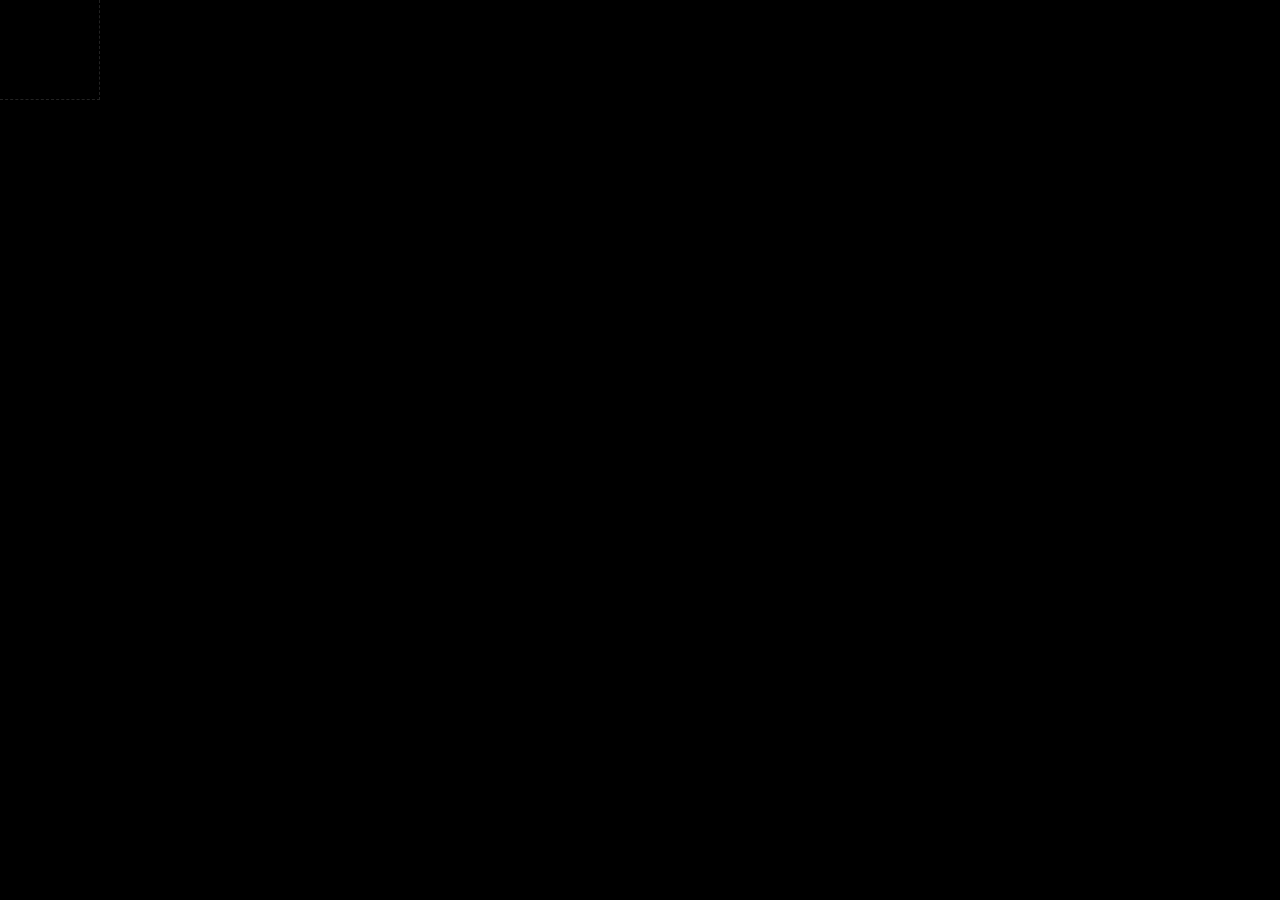
==== index.html @ 0d9ddb47 "me" ====
<!DOCTYPE HTML>
<html>
<head>
<meta charset="utf-8">
<title>宋英男个人站</title>
<link href="css/main.css" rel="stylesheet" media="all" />
<script src="js/jQuery.js" type="text/javascript"></script>
<script src="js/fun.base.js" type="text/javascript"></script>
<script src="js/julying.gridmenu.js" type="text/javascript"></script>
<script src="js/julying.planettravel.js" type="text/javascript"></script>
<script src="js/home.js" type="text/javascript"></script>
</head>
<body>


<div id="julyingGridMenu" class="gridMenu">
	<h1 class="logos"><a href="javascript:;" title="前端攻城师">前端攻城师</a></h1>
	<div class="position">
        <div id="about-me" class="about-me item">
            <div class="show">
            	<div class="thumb">01</div>
                <div class="small-thumb"></div>
            	<div class="title">关于我</div>
                <div class="close"></div>
            </div>            
        </div>
        
       <div class="about-me-body body">        	
            <div class="show">
            	<div class="me"></div>
                <div class="about"> 
                  <strong class="name">宋英男</strong>，前端开发工程师
                  <p>我是一个前端开发工程师、javascrpit、H5/C3 是我熟悉的开发语言。</p>
                  <p>主要基于PHP、Javascript、jQuery、Java 等语言以及APP开发。</p>
                </div><div class="clear"></div>
                
                <div class="introduction">
                    <p>这个网站是我的个人主页，里面都为原创内容。</p>
                    <p>喜欢运动和旅行，参与一些有意义的活动。</p>
                    <p>我喜欢编写有挑战性的程序。如果您也热爱摄影、编程，欢迎和我一起讨论深度摄影、编程技术。
                        <a class="qq" target="_blank" href="javascript">QQ</a>
                        <a class="weibo tencent" target="_blank" href="http://t.qq.com/740122706" title="宋英男的腾讯微博">宋英男的腾讯微博</a>
                    </p>
                </div>
         	</div><!-- .show-->
            <div class="bg" child-num="20"></div>
        </div><!-- .about-me-body-->
        
        <div id="link" class="link item">
            <div class="show">
                <div class="thumb">02</div>
                <div class="small-thumb"></div>
                <div class="title">社交网络</div> 
                <div class="close"></div>
            </div>       
            <ul>
                <li class="qq-weibo"><a href="http://t.qq.com/740122706" target="_blank" title="宋英男的腾讯微博">宋英男的腾讯微博</a><span><b>01</b><font>腾讯微博</font><i class="png"></i></span></li>
                <li class="blog-works"><a href="http://weibo.com/u/1683336564/" target="_blank" title="宋英男的博客">宋英男的博客</a><span><b>02</b><font>技术博客</font><i class="png"></i></span></li>
            </ul>
        </div>
        
        
        <div id="blog" class="blog item">
            <div class="show">
            	<div class="thumb">03</div>
                <div class="small-thumb"></div>
            	<div class="title">旅行、编程</div>                
                <div class="close"></div>
            </div>
            <ul>
                <li class="travel-photography"><a href="javascript:;" target="_blank" title="一起去旅行">一起去旅行</a><span><b>01</b><font>一起去旅行吧</font><i class="png"></i></span></li>
                <li class="website-front-end"><a href="javascript:;" target="_blank" title="前端编程">前端编程</a><span><b>02</b><font>前端、web端编程</font><i class="png"></i></span></li>
                <li class="mobile-terminal"><a href="javascript:;" target="_blank" title="手机端编程">手机端编程</a><span><b>03</b><font>手机端编程</font><i class="png"></i></span></li>
            </ul>
        </div>
        
        <div id="contact-me" class="contact-me item">
            <div class="show">
            	<div class="thumb">04</div>
                <div class="small-thumb"></div>
            	<div class="title">名片</div>
                <div class="close"></div>
            </div>
        </div>
        <div class="contact-me-body body">
            <div class="show">
            	<div class="business-card">                	
&lt;card&gt;
<ul>
	<li>&lt;name&gt;<strong>宋英男</strong><span>&lt;/name&gt;</span></li>
	<li>&lt;qq&gt;	<strong name="replace" val="740122706">loading...</strong><span>&lt;/qq&gt;</span></li>
	<li>&lt;email&gt;<strong name="replace" val="song_html5@126.com">loading...</strong><span>&lt;/email&gt;</span></li>
	<li>&lt;link&gt;<strong>songyingnan.github.io</strong><span>&lt;/link&gt;</span></li>
</ul>  
&lt;/card&gt;   
				<div class="expand"></div>                            
                </div>
                
            
         	</div>
            <div class="bg" child-num="0"></div>
        </div>
        
        <div class="cells"><li class="cell"></li></div>
    </div>
</div>
  
 

</body>
</html>
---- css/main.css ----
@charset "utf-8";

html,body { margin:0;padding:0; font-family:\5fae\8f6f\96c5\9ed1; font-size:12px; color:#333; width:100%;line-height:160%;  }
body { background: url(../images/loadingBar.gif) center 300px no-repeat #000; }

a { color: #09C ; text-decoration: none; outline:none;}
a:visited { text-decoration: none; color: #09C;  }
a:hover { text-decoration: none; color: #C00; }
a:focus { outline:0;}
a:active { text-decoration: none; }
p { margin: 0; padding: 0;  line-height: 150%;}
input, font ,select, option, textarea, button, fieldset, legend {font-family:\5fae\8f6f\96c5\9ed1;color: #666; font-size: 1em; line-height:120%;}
img { border: none; }
ul,ol,dl,li,form{ margin: 0; padding: 0 ;list-style: none;}
div,td,PRE{ word-wrap: break-word;}
h1,h2,h3,h4,h5,h6 { margin:0; padding:0; font-weight:normal;}
h1{ font-size:18px; color:#333;}
textarea{resize:none}
div,td{ word-wrap: break-word;}
.clear { clear:both; height:0px; width:0px; margin: 0 auto; font-size:0;}
.hide{ display: none;}


/*planetTravel*/ 
.planetTravelBg_1{ background:url(../images/lift_bg_1.jpg) #000 center top fixed no-repeat}
.planetTravelBg_2{ background:url(../images/lift_bg_2.jpg) #000 center top fixed no-repeat}
.planetTravelBg_3{ background:url(../images/lift_bg_3.jpg) #000 center top fixed no-repeat}

.planetTravelFly{  position:fixed; _position:absolute; width:1px; height:1px; z-index:0; }
.planetTravelFlash{ position:fixed; _position:absolute; z-index:0; }


.gridMenu{ position:absolute; left:0; top:0; width:100%; height:100%; overflow:hidden; z-index:100;}
.gridMenu .position{ width:110%;}
.gridMenu .logos{ position:absolute; bottom:10px;left:10px; width:290px; height:160px; background:url(../images/ico.png) 0 -200px no-repeat; z-index:1; cursor: pointer;}
.gridMenu .logos a{ display:block; text-indent:-9999px; height:100%;}
.gridMenu p{ padding:5px 0; margin:0;}

.gridMenu .body{ position:absolute;z-index:5; top:0; display: none; left: 100px; width:400px; _width:401px; height:500px; background:#d5d5d5;-webkit-border-radius: 6px;-moz-border-radius: 6px;border-radius: 6px; overflow:hidden;}
.gridMenu .body dl{ position:relative;float:left; width:99px; height:99px; margin: 1px 0 0 1px; background:#fafafa;-webkit-border-radius: 6px;-moz-border-radius: 6px;border-radius: 6px; overflow:hidden;}
.gridMenu .body .show{ position:absolute; z-index:10; left:0; top:100px;}

.gridMenu .cells li{float:left; width:99px; height:99px; border: none; border-bottom:1px dashed #222; border-right:1px dashed #222; }

.gridMenu .item{ position:absolute; top:-200px; width:100px; height:100px; z-index:50;-webkit-border-radius: 5px;-moz-border-radius: 5px;border-radius: 5px; cursor: pointer;}
.gridMenu .item li{position:absolute;  display:none; width:100px; height:100px; cursor: pointer; background:#1FC4E0;-webkit-border-radius: 6px;-moz-border-radius: 6px;border-radius: 6px; }
.gridMenu .item li a{ display:block; height:100%; overflow:hidden;-webkit-border-radius: 6px;-moz-border-radius: 6px;border-radius: 6px; font-size:0; text-indent:-9999px;}
.gridMenu .item li a:hover{/* margin:5px; width:90px; height:90px;*/}
.gridMenu .item li a.action{ }
.gridMenu .item li span{ display: none; position:absolute; left:0; top:-100px; width:80px; height:75px; padding:10px; background:#FFF;-webkit-border-radius: 6px;-moz-border-radius: 6px;border-radius: 6px; z-index:50;-webkit-box-shadow: #CCC 0px 0px 5px;
-moz-box-shadow: #CCC 0px 0px 5px;box-shadow: #CCC 0px 3px 5px;}
.gridMenu .item li span b{ position:absolute; top:10px; left:10px;}
.gridMenu .item li span font{ position:absolute; left:10px; bottom:10px;}
.gridMenu .item li span i{ position:absolute; bottom:-12px; left:35px; background: url(../images/ico.png) 0 -150px no-repeat ; display:block; width:32px; height:12px; z-index:50;}
.gridMenu .item .thumb{ display:none; position:absolute; top:5px; left:5px; font-size:45px; line-height:100%; }
.gridMenu .item .thumb.action{ display: block;}

.gridMenu .item .show{ width:100px; height:100px;}
.gridMenu .item .small-thumb{ position:absolute; right: 10px; top:10px; width:18px; height:18px;}
.gridMenu .item .close{ display: none;position:absolute; width:100px; height:100px; z-index:20;-webkit-border-radius: 6px;-moz-border-radius: 6px;border-radius: 6px; cursor: pointer; }
.gridMenu .title{ position:absolute; left:10px; bottom:10px; color:#FFF; font-size:16px}

.gridMenu .about-me{  background:#828282;}
.gridMenu .about-me .close{ background: url(../images/close.png) center center no-repeat #5c5c5c;}
.gridMenu .about-me .small-thumb{ background:url(../images/ico-8.png) 0 -650px no-repeat;}

.gridMenu .about-me-body .me{ float:left; width: 200px; height:200px; background:url(../images/me.png) 10px 5px no-repeat;}
.gridMenu .about-me-body .about{ float: left; width:180px; padding:0 9px;}
.gridMenu .about-me-body p{ text-indent:25px;}
.gridMenu .about-me-body .name{ display: inline-block; margin:15px 0 0 0; font-size:18px;}
.gridMenu .about-me-body .introduction{ padding:0 10px;}


.gridMenu .link{ background:#92c469;}
.gridMenu .link .close{ background: url(../images/close.png) center center no-repeat #92c469;}
.gridMenu .link .small-thumb{ background:url(../images/ico-8.png) 0 -600px no-repeat;}
 
.gridMenu .link .qq-weibo{ top:0; left:100px;} 
.gridMenu .link .qq-weibo a{ background:url(../images/gridmenu-child.jpg); }
.gridMenu .link .blog-works{ top:-100px; left:0; }
.gridMenu .link .blog-works a{ background:url(../images/gridmenu-child.jpg) -100px 0; }

.gridMenu .blog{ background:#d77075;} 
.gridMenu .blog .close{ background: url(../images/close.png) center center no-repeat #d77075;}
.gridMenu .blog .small-thumb{ background:url(../images/ico-8.png) 0 -750px no-repeat;}

.gridMenu .blog .travel-photography{ top:-100px; left:0;}
.gridMenu .blog .travel-photography a{ background:url(../images/gridmenu-child.jpg) 0 -100px;}
.gridMenu .blog .website-front-end{ top:0; left:100px;}
.gridMenu .blog .website-front-end a{ background:url(../images/gridmenu-child.jpg) -100px -100px;}
.gridMenu .blog .mobile-terminal{top:100px; left:100px;}
.gridMenu .blog .mobile-terminal a{ background:url(../images/gridmenu-child.jpg) -200px -100px;}

.gridMenu .contact-me-body{ background: none;}
.gridMenu .contact-me-body .show{}
.gridMenu .business-card{ position:relative; font-family: Verdana, Geneva, sans-serif; font-size:16px; padding: 45px 0 10px 10px; width:400px; background:url(../images/ico-8.png) 0 -200px no-repeat;}
.gridMenu .business-card ul{}
.gridMenu .business-card li{ position:relative; padding:2px 0 2px 40px; color:#01c0e2;}
.gridMenu .business-card strong{ position:absolute; top:3px; left:120px; font-weight:700; color:#000000}
.gridMenu .business-card span{ position:absolute; top:3px; left:290px;}
.gridMenu .business-card .expand{ position:absolute; left:0; bottom:-10px; width:100%; height:10px; background:url(../images/ico-8.png) 0 -490px no-repeat;}

.gridMenu .contact-me{ background:#e2a24e;}
.gridMenu .contact-me .close{ background: url(../images/close.png) center center no-repeat #e2a24e;}
.gridMenu .contact-me .small-thumb{ background:url(../images/ico-8.png) 0 -700px no-repeat;}

.gridMenu .qq{ vertical-align:middle; display:inline-block;font-size:0;  text-indent:-9999px; width:21px; height:21px; background:url("http://wpa.qq.com/imgd?IDKEY=6d889076c98c7e3056c9940574bd1c8a68b6e217f07bd2db&pic=45");}

.gridMenu .weibo{ vertical-align:middle; width:21px; height:21px; display:inline-block; font-size:0; text-indent:-9999px;}
.gridMenu .weibo.tencent{ background:url(../images/ico-8.png) no-repeat;}
.gridMenu .weibo.sina{ width:26px; background:url(../images/ico-8.png) -50px 0 no-repeat;}
.gridMenu .effects-explode{position: absolute;overflow: hidden;}
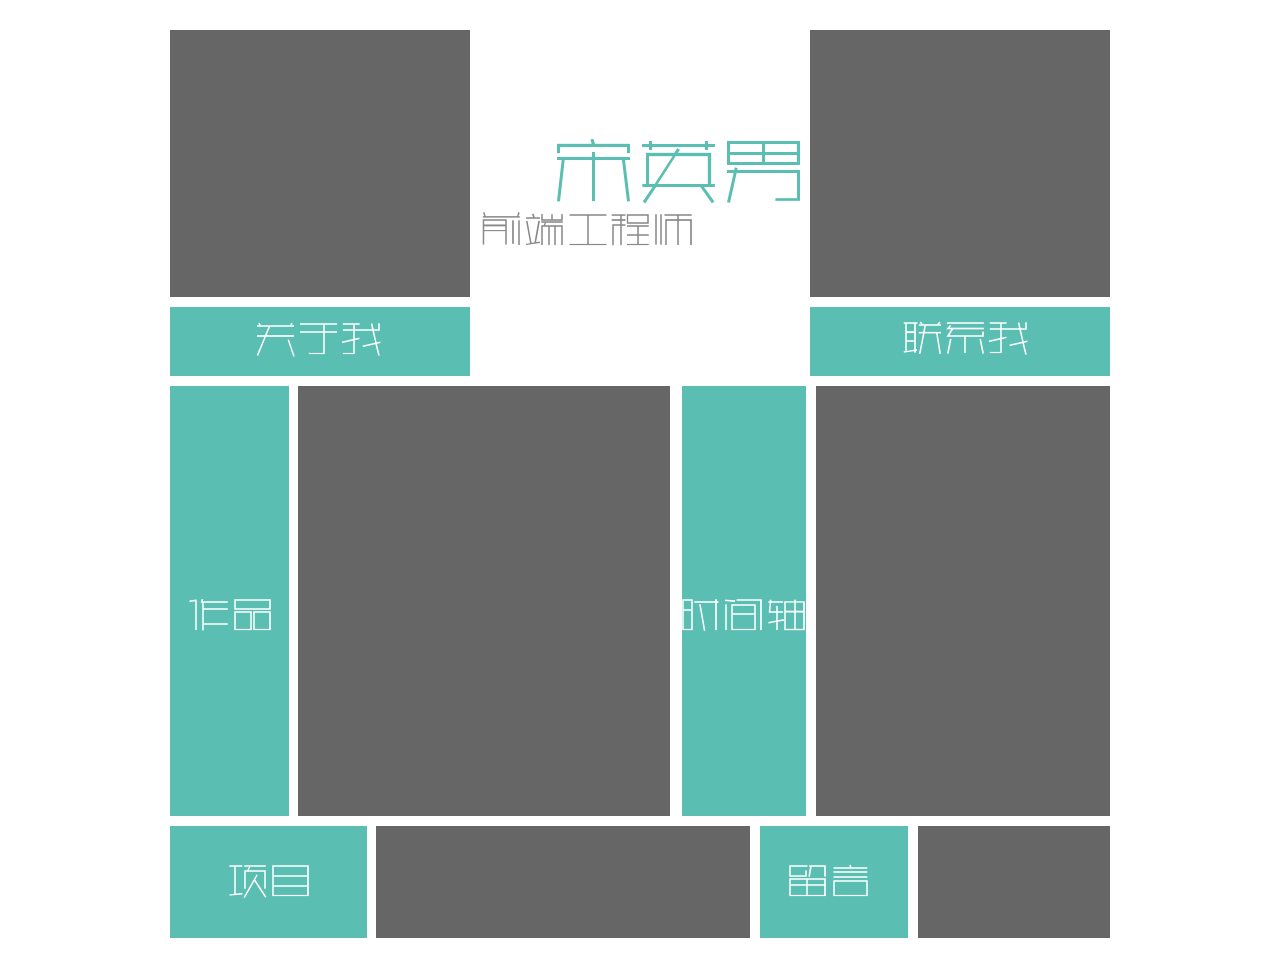
==== commit 08e6f2fc: "new" ====
--- a/index.html
+++ b/index.html
@@ -1,111 +1,241 @@
-<!DOCTYPE HTML>
+<!DOCTYPE html>
 <html>
-<head>
-<meta charset="utf-8">
-<title>宋英男个人站</title>
-<link href="css/main.css" rel="stylesheet" media="all" />
-<script src="js/jQuery.js" type="text/javascript"></script>
-<script src="js/fun.base.js" type="text/javascript"></script>
-<script src="js/julying.gridmenu.js" type="text/javascript"></script>
-<script src="js/julying.planettravel.js" type="text/javascript"></script>
-<script src="js/home.js" type="text/javascript"></script>
+<head lang="en">
+    <meta charset="UTF-8">
+    <title>home</title>
+    <link rel="stylesheet" href="css/base.css"/>
+    <style>
+        body {
+            background: #fff;
+        }
+
+        ul {
+            margin-bottom: 10px;
+        }
+
+        .box {
+            width: 940px;
+            height: 100%;
+            margin: 30px auto;
+        }
+
+        .about {
+            width: 300px;
+            height: 346px;
+            background: #fff;
+            position: relative;
+        }
+
+        .about li {
+            width: 300px;
+        }
+
+        .about .about_img {
+            height: 267px;
+            background: #666;
+            position: absolute;
+            top: 0;
+            left: 0;
+        }
+            li{
+                transition: 0.7s all ease;
+            }
+        .about .about_font {
+            height: 69px;
+            background: url("img/aboutme.png") 85px 15px no-repeat #5abeb2;
+            position: absolute;
+            bottom: 0;
+            left: 0;
+        }
+        .about .about_font:hover{
+            background: url("img/aboutme.png") 85px 15px no-repeat #ccc;
+            border-radius: 10px;
+        }
+
+
+        .name {
+            width: 340px;
+            height: 345px;
+            background: #fff;
+            background: url("img/name.png") no-repeat;
+            transition:1s all ease;
+        }
+        .name:hover{
+            -webkit-transform:rotateY(360deg);
+        }
+
+        .callme {
+            width: 300px;
+            height: 346px;
+            position: relative;
+        }
+
+        .callme li {
+            width: 300px;
+        }
+
+        .callme_img {
+            height: 267px;
+            background: #666;
+            position: absolute;
+            top: 0;
+            left: 0;
+        }
+
+        .callme_font {
+            height: 69px;
+            background: url("img/callme.png") 75px 2px no-repeat #5abeb2;
+            position: absolute;
+            bottom: 0;
+            left: 0;
+        }
+        .callme_font:hover{
+            background: url("img/callme.png") 75px 2px no-repeat #ccc;
+            border-radius: 10px;
+        }
+        .works {
+            width: 500px;
+            height: 430px;
+            position: relative;
+            background: #fff;
+            margin-right: 12px;
+        }
+
+        .works .works_font {
+            position: absolute;
+            left: 0;
+            width: 119px;
+            height: 430px;
+            background: url("img/worker.png") no-repeat 2px 200px #5abeb2;
+        }
+        .works .works_font:hover{
+            background: url("img/worker.png") no-repeat 2px 200px #ccc;
+            border-radius: 15px;
+
+        }
+
+        .works .works_img {
+            height: 430px;
+            width: 372px;
+            position: absolute;
+            right: 0;
+            background: #666;
+        }
+
+        .time {
+            width: 428px;
+            height: 430px;
+            position: relative;
+            background: #fff;
+
+        }
+
+        .time .time_font {
+            position: absolute;
+            left: 0;
+            width: 124px;
+            height: 430px;
+            background: url("img/time1.png") no-repeat -19px 200px #5abeb2;
+        }
+        .time .time_font:hover{
+            background: url("img/time1.png") no-repeat -19px 200px #ccc;
+            border-radius: 15px;
+        }
+
+        .time .time_img {
+            height: 430px;
+            width: 294px;
+            position: absolute;
+            right: 0;
+            background: #666;
+        }
+
+        .meg {
+            width: 580px;
+            height: 112px;
+            margin-right: 10px;
+            margin-bottom: 0px;
+            background: #fff;
+            position: relative;
+        }
+
+        .game {
+            width: 350px;
+            height: 110px;
+            background: #fff;
+            margin-bottom: 0px;
+            position: relative;
+        }
+
+        .meg_font, .game_font {
+            width: 197px;
+            height: 112px;
+            background: #5abeb2;
+            position: absolute;
+            left: 0;
+        }
+
+        .game .game_font {
+            width: 148px;
+            background: url("img/meg.png") no-repeat 10px 26px #5abeb2;
+        }
+        .game .game_font:hover{
+            background: url("img/meg.png") no-repeat 10px 26px #ccc;
+            border-radius: 15px;
+        }
+
+        .meg_img, .game_img {
+            height: 112px;
+            background: #666;
+            position: absolute;
+            right: 0;
+            width: 192px;
+        }
+
+        .meg .meg_font {
+            background: url("img/xm.png") no-repeat 40px 26px #5abeb2;
+        }
+        .meg .meg_font:hover{
+            background: url("img/xm.png") no-repeat 40px 26px #ccc;
+            border-radius: 15px;
+        }
+
+        .meg .meg_img {
+            width: 374px;
+        }
+
+
+    </style>
 </head>
 <body>
-
-
-<div id="julyingGridMenu" class="gridMenu">
-	<h1 class="logos"><a href="javascript:;" title="前端攻城师">前端攻城师</a></h1>
-	<div class="position">
-        <div id="about-me" class="about-me item">
-            <div class="show">
-            	<div class="thumb">01</div>
-                <div class="small-thumb"></div>
-            	<div class="title">关于我</div>
-                <div class="close"></div>
-            </div>            
-        </div>
-        
-       <div class="about-me-body body">        	
-            <div class="show">
-            	<div class="me"></div>
-                <div class="about"> 
-                  <strong class="name">宋英男</strong>，前端开发工程师
-                  <p>我是一个前端开发工程师、javascrpit、H5/C3 是我熟悉的开发语言。</p>
-                  <p>主要基于PHP、Javascript、jQuery、Java 等语言以及APP开发。</p>
-                </div><div class="clear"></div>
-                
-                <div class="introduction">
-                    <p>这个网站是我的个人主页，里面都为原创内容。</p>
-                    <p>喜欢运动和旅行，参与一些有意义的活动。</p>
-                    <p>我喜欢编写有挑战性的程序。如果您也热爱摄影、编程，欢迎和我一起讨论深度摄影、编程技术。
-                        <a class="qq" target="_blank" href="javascript">QQ</a>
-                        <a class="weibo tencent" target="_blank" href="http://t.qq.com/740122706" title="宋英男的腾讯微博">宋英男的腾讯微博</a>
-                    </p>
-                </div>
-         	</div><!-- .show-->
-            <div class="bg" child-num="20"></div>
-        </div><!-- .about-me-body-->
-        
-        <div id="link" class="link item">
-            <div class="show">
-                <div class="thumb">02</div>
-                <div class="small-thumb"></div>
-                <div class="title">社交网络</div> 
-                <div class="close"></div>
-            </div>       
-            <ul>
-                <li class="qq-weibo"><a href="http://t.qq.com/740122706" target="_blank" title="宋英男的腾讯微博">宋英男的腾讯微博</a><span><b>01</b><font>腾讯微博</font><i class="png"></i></span></li>
-                <li class="blog-works"><a href="http://weibo.com/u/1683336564/" target="_blank" title="宋英男的博客">宋英男的博客</a><span><b>02</b><font>技术博客</font><i class="png"></i></span></li>
-            </ul>
-        </div>
-        
-        
-        <div id="blog" class="blog item">
-            <div class="show">
-            	<div class="thumb">03</div>
-                <div class="small-thumb"></div>
-            	<div class="title">旅行、编程</div>                
-                <div class="close"></div>
-            </div>
-            <ul>
-                <li class="travel-photography"><a href="javascript:;" target="_blank" title="一起去旅行">一起去旅行</a><span><b>01</b><font>一起去旅行吧</font><i class="png"></i></span></li>
-                <li class="website-front-end"><a href="javascript:;" target="_blank" title="前端编程">前端编程</a><span><b>02</b><font>前端、web端编程</font><i class="png"></i></span></li>
-                <li class="mobile-terminal"><a href="javascript:;" target="_blank" title="手机端编程">手机端编程</a><span><b>03</b><font>手机端编程</font><i class="png"></i></span></li>
-            </ul>
-        </div>
-        
-        <div id="contact-me" class="contact-me item">
-            <div class="show">
-            	<div class="thumb">04</div>
-                <div class="small-thumb"></div>
-            	<div class="title">名片</div>
-                <div class="close"></div>
-            </div>
-        </div>
-        <div class="contact-me-body body">
-            <div class="show">
-            	<div class="business-card">                	
-&lt;card&gt;
-<ul>
-	<li>&lt;name&gt;<strong>宋英男</strong><span>&lt;/name&gt;</span></li>
-	<li>&lt;qq&gt;	<strong name="replace" val="740122706">loading...</strong><span>&lt;/qq&gt;</span></li>
-	<li>&lt;email&gt;<strong name="replace" val="song_html5@126.com">loading...</strong><span>&lt;/email&gt;</span></li>
-	<li>&lt;link&gt;<strong>songyingnan.github.io</strong><span>&lt;/link&gt;</span></li>
-</ul>  
-&lt;/card&gt;   
-				<div class="expand"></div>                            
-                </div>
-                
-            
-         	</div>
-            <div class="bg" child-num="0"></div>
-        </div>
-        
-        <div class="cells"><li class="cell"></li></div>
+<div class="box clearfix">
+    <ul class="about fl">
+        <li class="about_img"></li>
+        <li class="about_font"></li>
+    </ul>
+    <div class="name fl">
     </div>
+    <ul class="callme fl">
+        <li class="callme_img"></li>
+        <li class="callme_font"></li>
+    </ul>
+    <ul class="works fl">
+        <li class="works_img"></li>
+        <li class="works_font"></li>
+    </ul>
+    <ul class="time fl">
+        <li class="time_img"></li>
+        <li class="time_font"></li>
+    </ul>
+    <ul class="meg fl">
+        <li class="meg_img"></li>
+        <li class="meg_font"></li>
+    </ul>
+    <ul class="game fl">
+        <li class="game_img"></li>
+        <li class="game_font"></li>
+    </ul>
+
 </div>
-  
- 
-
 </body>
 </html>
--- a/css/base.css
+++ b/css/base.css
@@ -0,0 +1,20 @@
+@charset "utf-8";
+/* CSS Document */
+*{padding:0; margin:0;}
+a{text-decoration:none; color:#000;}
+h1,h2,h3,h4,h5,h6{font-weight:normal; font-size:12px;}
+li{list-style:none;}
+i,em{font-style:normal;}
+b,strong{font-weight:normal;}
+ul,ol,dl,dt,dd{padding:0; margin:0;}
+
+img{vertical-align:top;}
+a img{border:none;}
+.fl{float:left;}
+.fr{float:right;}
+.clearfix:after{display:block; content:''; clear:both;}
+.clearfix{zoom:1;}
+
+.w{width:930px; margin:0 auto;}
+
+
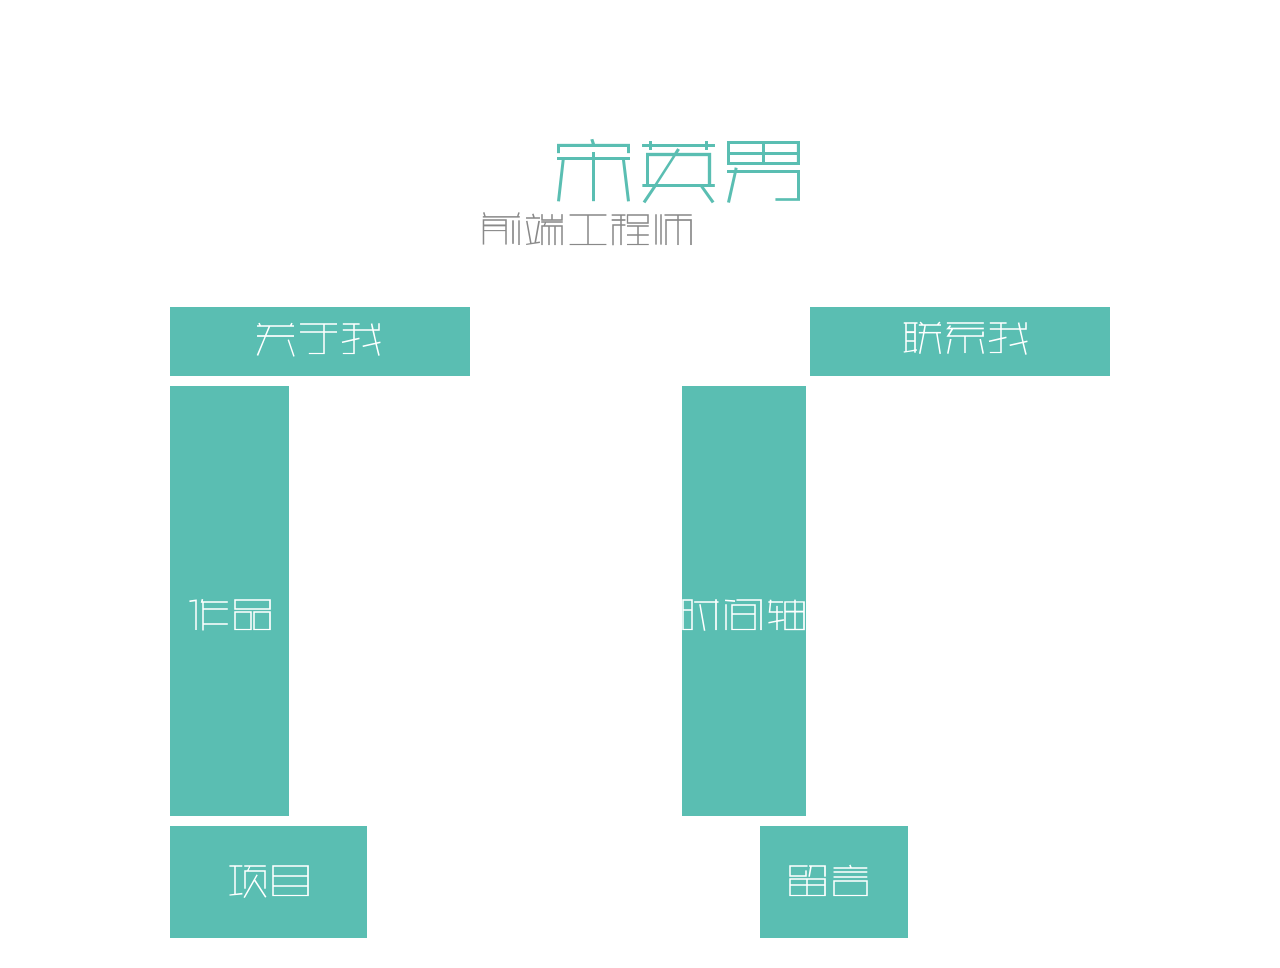
==== commit 3f587a82: "new" ====
--- a/index.html
+++ b/index.html
@@ -36,6 +36,8 @@
             position: absolute;
             top: 0;
             left: 0;
+            background: url("images/big4.jpg");
+            background-size: 100%;
         }
             li{
                 transition: 0.7s all ease;
@@ -80,6 +82,8 @@
             position: absolute;
             top: 0;
             left: 0;
+            background: url("images/page1_img2.jpg") no-repeat;
+            background-size:100%
         }
 
         .callme_font {
@@ -120,6 +124,7 @@
             position: absolute;
             right: 0;
             background: #666;
+            background: url("images/page1_img3.jpg");
         }
 
         .time {
@@ -148,6 +153,8 @@
             position: absolute;
             right: 0;
             background: #666;
+            background: url("images/page1_img4.jpg") no-repeat;
+            background-size: 100%;
         }
 
         .meg {
@@ -190,6 +197,7 @@
             position: absolute;
             right: 0;
             width: 192px;
+            background: url("images/page1_img6.jpg") no-repeat;
         }
 
         .meg .meg_font {
@@ -202,6 +210,8 @@
 
         .meg .meg_img {
             width: 374px;
+            background: url("images/page1_img5.jpg") no-repeat;
+            background-size: 100%;
         }
 
 
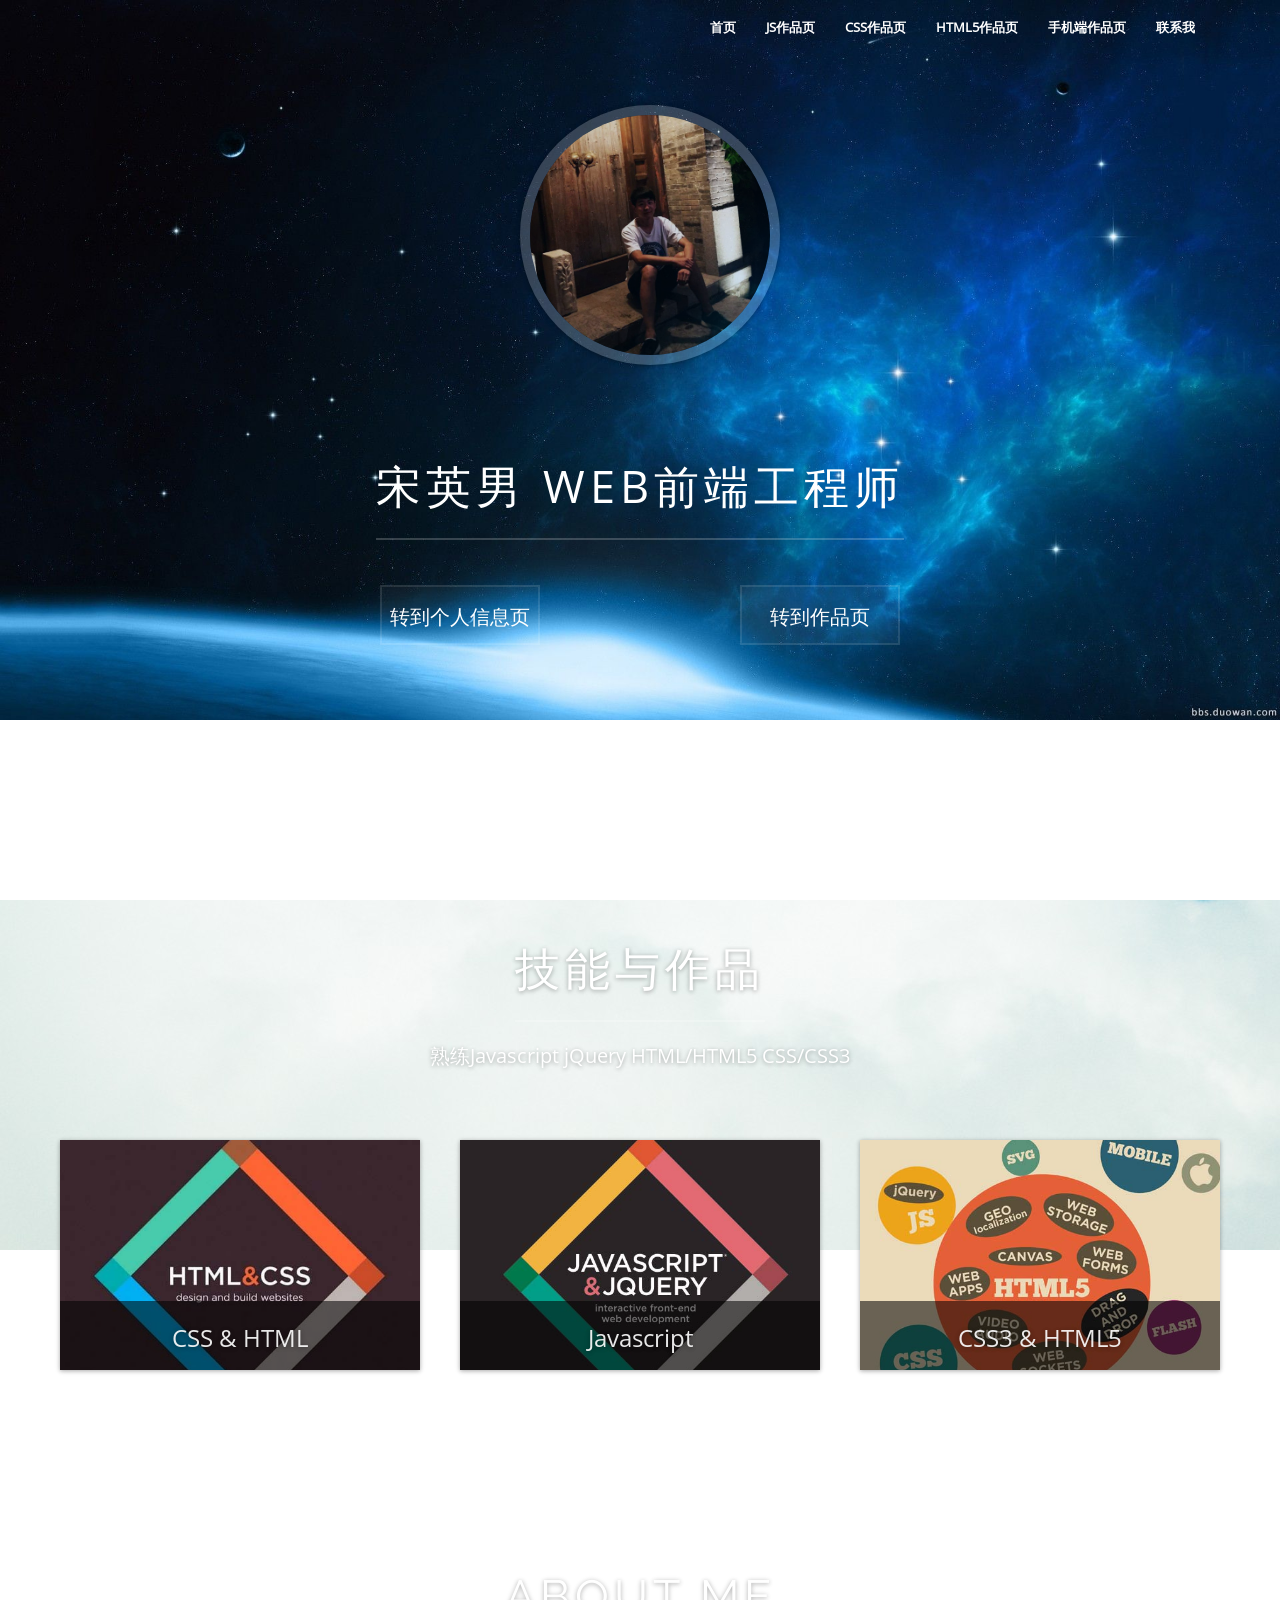
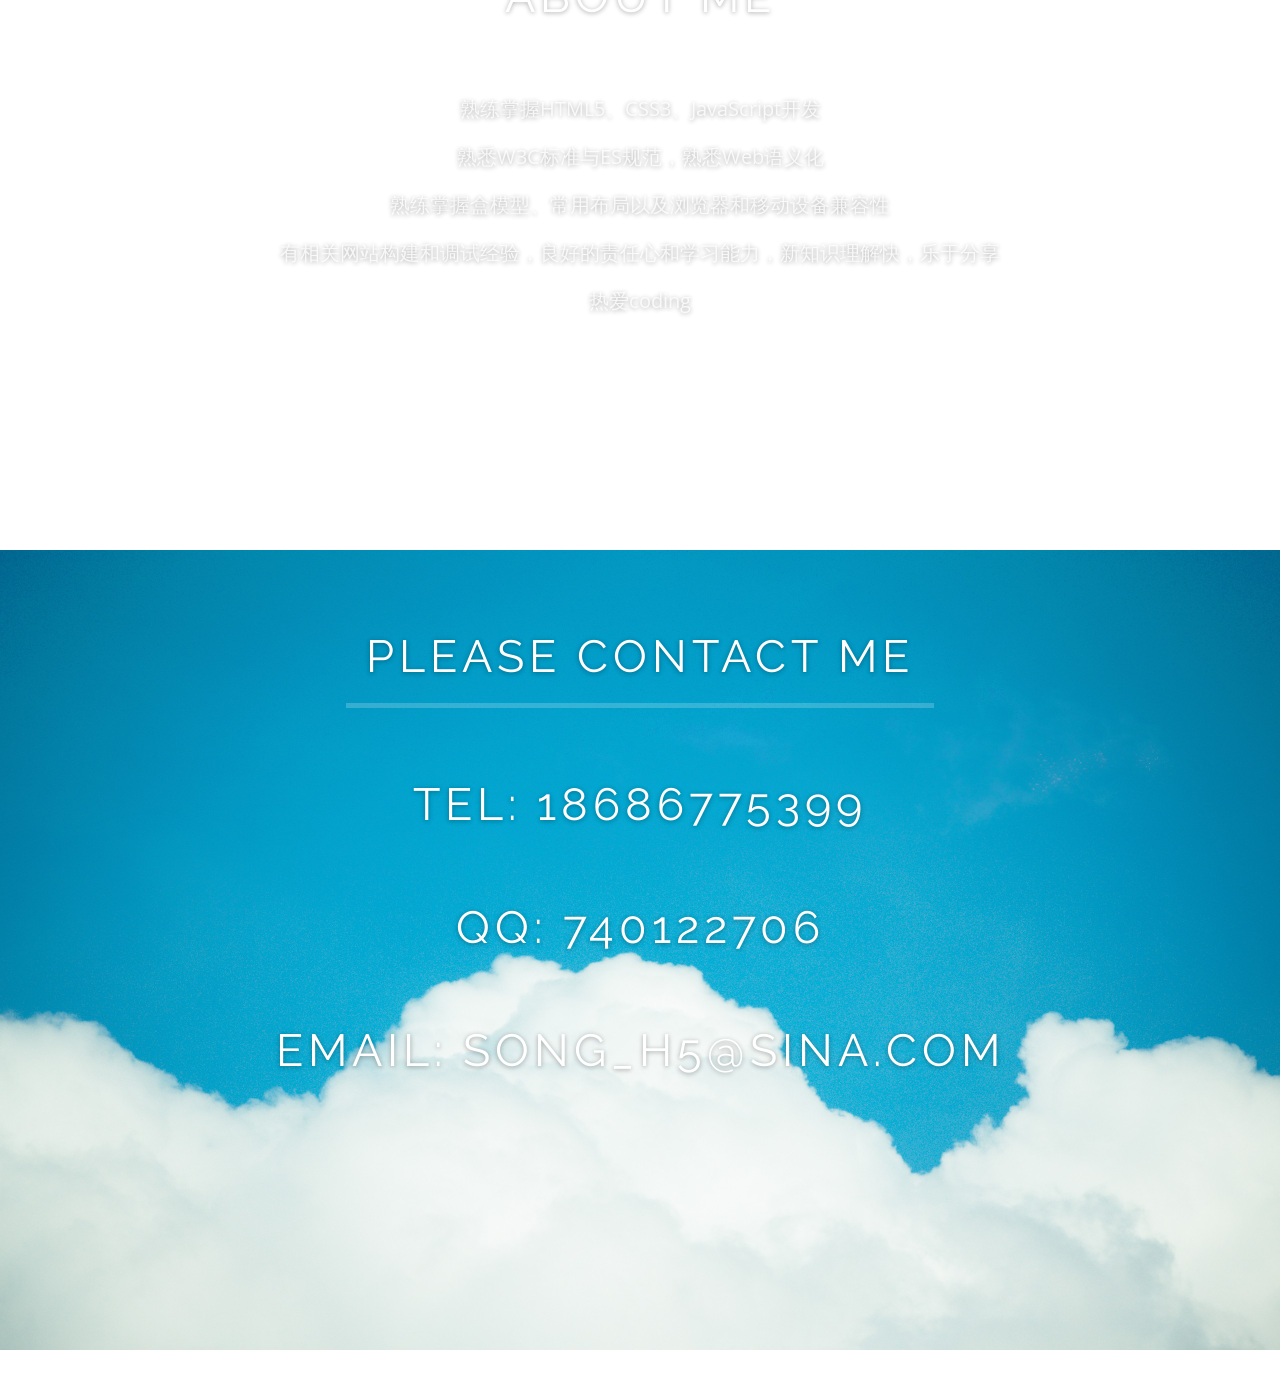
==== commit 8cf60a08: "this my zhan" ====
--- a/index.html
+++ b/index.html
@@ -1,251 +1,119 @@
 <!DOCTYPE html>
-<html>
-<head lang="en">
-    <meta charset="UTF-8">
-    <title>home</title>
-    <link rel="stylesheet" href="css/base.css"/>
-    <style>
-        body {
-            background: #fff;
-        }
-
-        ul {
-            margin-bottom: 10px;
-        }
-
-        .box {
-            width: 940px;
-            height: 100%;
-            margin: 30px auto;
-        }
-
-        .about {
-            width: 300px;
-            height: 346px;
-            background: #fff;
-            position: relative;
-        }
-
-        .about li {
-            width: 300px;
-        }
-
-        .about .about_img {
-            height: 267px;
-            background: #666;
-            position: absolute;
-            top: 0;
-            left: 0;
-            background: url("images/big4.jpg");
-            background-size: 100%;
-        }
-            li{
-                transition: 0.7s all ease;
-            }
-        .about .about_font {
-            height: 69px;
-            background: url("img/aboutme.png") 85px 15px no-repeat #5abeb2;
-            position: absolute;
-            bottom: 0;
-            left: 0;
-        }
-        .about .about_font:hover{
-            background: url("img/aboutme.png") 85px 15px no-repeat #ccc;
-            border-radius: 10px;
-        }
-
-
-        .name {
-            width: 340px;
-            height: 345px;
-            background: #fff;
-            background: url("img/name.png") no-repeat;
-            transition:1s all ease;
-        }
-        .name:hover{
-            -webkit-transform:rotateY(360deg);
-        }
-
-        .callme {
-            width: 300px;
-            height: 346px;
-            position: relative;
-        }
-
-        .callme li {
-            width: 300px;
-        }
-
-        .callme_img {
-            height: 267px;
-            background: #666;
-            position: absolute;
-            top: 0;
-            left: 0;
-            background: url("images/page1_img2.jpg") no-repeat;
-            background-size:100%
-        }
-
-        .callme_font {
-            height: 69px;
-            background: url("img/callme.png") 75px 2px no-repeat #5abeb2;
-            position: absolute;
-            bottom: 0;
-            left: 0;
-        }
-        .callme_font:hover{
-            background: url("img/callme.png") 75px 2px no-repeat #ccc;
-            border-radius: 10px;
-        }
-        .works {
-            width: 500px;
-            height: 430px;
-            position: relative;
-            background: #fff;
-            margin-right: 12px;
-        }
-
-        .works .works_font {
-            position: absolute;
-            left: 0;
-            width: 119px;
-            height: 430px;
-            background: url("img/worker.png") no-repeat 2px 200px #5abeb2;
-        }
-        .works .works_font:hover{
-            background: url("img/worker.png") no-repeat 2px 200px #ccc;
-            border-radius: 15px;
-
-        }
-
-        .works .works_img {
-            height: 430px;
-            width: 372px;
-            position: absolute;
-            right: 0;
-            background: #666;
-            background: url("images/page1_img3.jpg");
-        }
-
-        .time {
-            width: 428px;
-            height: 430px;
-            position: relative;
-            background: #fff;
-
-        }
-
-        .time .time_font {
-            position: absolute;
-            left: 0;
-            width: 124px;
-            height: 430px;
-            background: url("img/time1.png") no-repeat -19px 200px #5abeb2;
-        }
-        .time .time_font:hover{
-            background: url("img/time1.png") no-repeat -19px 200px #ccc;
-            border-radius: 15px;
-        }
-
-        .time .time_img {
-            height: 430px;
-            width: 294px;
-            position: absolute;
-            right: 0;
-            background: #666;
-            background: url("images/page1_img4.jpg") no-repeat;
-            background-size: 100%;
-        }
-
-        .meg {
-            width: 580px;
-            height: 112px;
-            margin-right: 10px;
-            margin-bottom: 0px;
-            background: #fff;
-            position: relative;
-        }
-
-        .game {
-            width: 350px;
-            height: 110px;
-            background: #fff;
-            margin-bottom: 0px;
-            position: relative;
-        }
-
-        .meg_font, .game_font {
-            width: 197px;
-            height: 112px;
-            background: #5abeb2;
-            position: absolute;
-            left: 0;
-        }
-
-        .game .game_font {
-            width: 148px;
-            background: url("img/meg.png") no-repeat 10px 26px #5abeb2;
-        }
-        .game .game_font:hover{
-            background: url("img/meg.png") no-repeat 10px 26px #ccc;
-            border-radius: 15px;
-        }
-
-        .meg_img, .game_img {
-            height: 112px;
-            background: #666;
-            position: absolute;
-            right: 0;
-            width: 192px;
-            background: url("images/page1_img6.jpg") no-repeat;
-        }
-
-        .meg .meg_font {
-            background: url("img/xm.png") no-repeat 40px 26px #5abeb2;
-        }
-        .meg .meg_font:hover{
-            background: url("img/xm.png") no-repeat 40px 26px #ccc;
-            border-radius: 15px;
-        }
-
-        .meg .meg_img {
-            width: 374px;
-            background: url("images/page1_img5.jpg") no-repeat;
-            background-size: 100%;
-        }
-
-
-    </style>
+<html lang="en">
+<head>
+	<meta charset="UTF-8">
+	<title>宋英男</title>
+	<link rel="stylesheet" href="css/main.css" />
+	<link href="favicon.ico" rel="" type="image/x-icon" />
+	<script src="js/main.js"></script>
 </head>
 <body>
-<div class="box clearfix">
-    <ul class="about fl">
-        <li class="about_img"></li>
-        <li class="about_font"></li>
-    </ul>
-    <div class="name fl">
-    </div>
-    <ul class="callme fl">
-        <li class="callme_img"></li>
-        <li class="callme_font"></li>
-    </ul>
-    <ul class="works fl">
-        <li class="works_img"></li>
-        <li class="works_font"></li>
-    </ul>
-    <ul class="time fl">
-        <li class="time_img"></li>
-        <li class="time_font"></li>
-    </ul>
-    <ul class="meg fl">
-        <li class="meg_img"></li>
-        <li class="meg_font"></li>
-    </ul>
-    <ul class="game fl">
-        <li class="game_img"></li>
-        <li class="game_font"></li>
-    </ul>
-
-</div>
+	<header>
+		<div class="nav-wrap clearfix">
+			<ul class="nav clearfix">
+				<li><a href="javascript:;">首页</a><span class="sub-bar"></span></li>
+				<li><a href="myworks-js.html">JS作品页</a><span class="sub-bar"></span></li>
+				<li><a href="myworks-css.html">CSS作品页</a><span class="sub-bar"></span></li>
+				<li><a href="myworks-h5.html">HTML5作品页</a><span class="sub-bar"></span></li>
+				<li><a href="myworks-h5.html#app">手机端作品页</a><span class="sub-bar"></span></li>
+				<li><a href="credit.html">联系我</a><span class="sub-bar"></li>
+			</ul>
+		</div>
+		<div class="face">
+			<img src="img/ou.jpg" />
+		</div>
+		<h1><p><span>宋</span><span>英</span><span>男</span><span> </span><span> </span><span> </span>W<span></span>E<span></span>B<span></span><span>前</span><span>端</span><span>工</span><span>程</span><span>师</span></p></h1>
+		<div class="me-btn left">
+			<a href="credit.html">转到个人信息页</a>
+			<span class="bar top"></span>
+			<span class="bar right"></span>
+			<span class="bar bottom"></span>
+			<span class="bar left"></span>
+		</div>
+		<div class="me-btn right">
+			<a href="myworks-js.html">转到作品页</a>
+			<span class="bar top"></span>
+			<span class="bar right"></span>
+			<span class="bar bottom"></span>
+			<span class="bar left"></span>
+		</div>
+	</header>
+	<section class="sim-show">
+		<h2 class="sim-tit">技能与作品</h2>
+		<p class="sim-info">熟练Javascript jQuery HTML/HTML5 CSS/CSS3</p>
+		<ul class="clearfix">
+			<li class="list">
+				<a href="myworks-css.html">
+					<img src="img/css.jpg" alt="">
+					<div class="opabox">
+						<h2>CSS & HTML</h2>
+						<p>1.理解W3C标准并熟练运用</p>
+						<p>2.精通HTML+CSS标准布局</p>
+						<p>3.能解决个浏览器之间的兼容问题</p>
+					</div>
+				</a>
+			</li>
+			<li class="list">
+				<a href="myworks-js.html">
+					<img src="img/js.jpg" alt="">
+					<div class="opabox">
+						<h2>Javascript</h2>
+						<p>1.熟练掌握js原生、JQuery</p>
+						<p>2.熟练运用ajax、jsonp进行数据交互</p>
+						<p>3.熟练掌握面向对象机制</p>
+					</div>
+				</a>
+			</li>
+			<li class="list">
+				<a href="myworks-h5.html">
+					<img src="img/h5.jpg" alt="">
+					<div class="opabox">
+						<h2>CSS3 & HTML5</h2>
+						<p>1.理解W3C标准并熟练运用</p>
+						<p>2.精通HTML+CSS标准布局</p>
+						<p>3.能解决个浏览器之间的兼容问题</p>
+					</div>
+				</a>
+			</li>
+		</ul>
+	</section>
+	<section class="me">
+		<div class="shadow"></div>
+		<h2>About Me</h2>
+		<div class="me-box">
+			<ul>
+				<li style="opacity:1;">
+					<p>熟练掌握HTML5、CSS3、JavaScript开发</p>
+					<p>熟悉W3C标准与ES规范，熟悉Web语义化</p>
+					<p>熟练掌握盒模型、常用布局以及浏览器和移动设备兼容性</p>
+					<p>有相关网站构建和调试经验，良好的责任心和学习能力，新知识理解快，乐于分享</p>
+					<p>热爱coding</p>
+				</li>
+				<li>
+					<p>能用原生js进行复杂页面的开发</p>
+					<p>熟练运用原生js编写ajax和jsonp函数，进行普通交互和跨域交互</p>
+					<p>同时熟悉jQuery快速开发PC端也面以及运用zepto开发移动端页面</p>
+					<p>思路清晰，思维灵活，能根据不同情况运用不同方法</p>
+				</li>
+				<li>
+					<p>熟悉面向对象思想，能运用面向对象进行开发</p>
+					<p>熟悉HTML5的canvas、svg，能够运用canvas和raphaeljs进行图标制作</p>
+					<p>了解MVC思想，了解angularjs的简单应用</p>
+					<p>了解一些PHP和Mysql数据库技术，对后台也抱有浓厚兴趣</p>
+				</li>
+			</ul>
+			<ol class="clearfix">
+				<li class="on"></li>
+				<li></li>
+				<li></li>
+			</ol>
+		</div>
+	</section>
+	<section class="others">
+		<h2>Please contact me</h2>
+		<h3>TEL: 18686775399</h3>
+		<h3>QQ: 740122706</h3>
+		<h3>Email: song_h5@sina.com</h3>
+	</section>
 </body>
-</html>+</html>
--- a/css/main.css
+++ b/css/main.css
@@ -0,0 +1,465 @@
+::selection {
+  background: #33d685;
+  color: #FFF;
+}
+@font-face {
+  font-family: Open Sans;
+  src: url(../font/cJZKeOuBrn4kERxqtaUH3VtXRa8TVwTICgirnJhmVJw.woff2);
+}
+@font-face {
+  font-family: Raleway-Regular;
+  src: url(../font/Raleway-Regular.ttf);
+}
+@font-face {
+  font-family: 'iconfont';
+  src: url('//at.alicdn.com/t/font_1449975420_4663439.eot');
+  src: url('//at.alicdn.com/t/font_1449975420_4663439.eot?#iefix') format('embedded-opentype'), /* IE6-IE8 */ url('//at.alicdn.com/t/font_1449975420_4663439.woff') format('woff'), /* chrome、firefox */ url('//at.alicdn.com/t/font_1449975420_4663439.ttf') format('truetype'), /* chrome、firefox、opera、Safari, Android, iOS 4.2+*/ url('//at.alicdn.com/t/font_1449975420_4663439.svg#iconfont') format('svg');
+  
+  /* IE9*/
+  /* iOS 4.1- */
+}
+.iconfont {
+  font-family: "iconfont" !important;
+  font-size: 16px;
+  font-style: normal;
+  -webkit-font-smoothing: antialiased;
+  -webkit-text-stroke-width: 0.2px;
+  -moz-osx-font-smoothing: grayscale;
+}
+* {
+  margin: 0;
+  padding: 0;
+  list-style: none;
+  font-family: "Open Sans", 'Microsoft Yahei', sans-serif;
+}
+.clearfix:after {
+  content: '';
+  display: block;
+  clear: both;
+}
+a {
+  text-decoration: none;
+}
+header {
+  background: url(../img/head-bg0.jpg) no-repeat fixed 0 0;
+}
+header .nav-wrap {
+  max-width: 1550px;
+  margin: 0 auto;
+  position: relative;
+  left: 0;
+  top: 0;
+  padding: 7px 55px 7px 0;
+}
+header .nav {
+  float: right;
+  height: 40px;
+}
+header .nav li {
+  float: left;
+  margin-right: 30px;
+}
+header .nav a {
+  display: block;
+  font-family: "Open Sans", 'Microsoft Yahei', sans-serif;
+  line-height: 40px;
+  font-weight: 700;
+  color: #ffffff;
+  font-size: 13px;
+}
+header .nav .sub-bar {
+  width: 0;
+  height: 3px;
+  display: block;
+  background: rgba(255, 255, 255, 0.2);
+  -webkit-transition: width 0.15s linear 0s;
+  -o-transition: width 0.15s linear 0s;
+  transition: width 0.15s linear 0s;
+}
+header .nav li:hover .sub-bar {
+  width: 100%;
+}
+header .face {
+  text-align: center;
+  width: 240px;
+  height: 240px;
+  overflow: hidden;
+  border: 10px solid rgba(255, 255, 255, 0.2);
+  border-radius: 50%;
+  box-shadow: 0 1px 6px rgba(0, 0, 0, 0.12), 0 1px 4px rgba(0, 0, 0, 0.24);
+  position: absolute;
+  left: 50%;
+  top: 25%;
+  margin-left: -120px;
+  margin-top: -120px;
+  -webkit-transition: 0.3s all ease-out;
+  -moz-transition: 0.3s all ease-out;
+  -ms-transition: 0.3s all ease-out;
+  -o-transition: 0.3s all ease-out;
+  transition: 0.3s all ease-out;
+}
+header .face:hover {
+  -webkit-transform: rotateY(360deg);
+  -moz-transform: rotateY(360deg);
+  -ms-transform: rotateY(360deg);
+  -o-transform: rotateY(360deg);
+  transform: rotateY(360deg);
+}
+header .face img {
+  width: 286px;
+  margin-left: -28px;
+  margin-top: -118px;
+  opacity: 0.8;
+}
+header h1 {
+  display: inline-block;
+  padding-top: 60px;
+  padding-bottom: 20px;
+  border-bottom: 2px solid rgba(255, 255, 255, 0.2);
+  color: #fff;
+  font-size: 45px;
+  text-align: center;
+  letter-spacing: 5px;
+  text-transform: uppercase;
+  opacity: 1;
+  transform: scale(1);
+  transition: opacity 500ms, transform 500ms ease-in;
+  font-family: 'Raleway-Regular';
+  font-weight: 300;
+  position: absolute;
+  left: 50%;
+  top: 55%;
+  margin-left: -264px;
+  margin-top: -100px;
+}
+header h1 span {
+  -webkit-transition: 0.2s all ease;
+  -moz-transition: 0.2s all ease;
+  -ms-transition: 0.2s all ease;
+  -o-transition: 0.2s all ease;
+  transition: 0.2s all ease;
+  -webkit-transform: translateY(0);
+  -moz-transform: translateY(0);
+  -ms-transform: translateY(0);
+  -o-transform: translateY(0);
+  transform: translateY(0);
+}
+header h1 span:hover {
+  -webkit-transform: translateY(-20px);
+  -moz-transform: translateY(-20px);
+  -ms-transform: translateY(-20px);
+  -o-transform: translateY(-20px);
+  transform: translateY(-20px);
+}
+header .me-btn {
+  position: absolute;
+  left: 50%;
+  top: 65%;
+  margin-left: -80px;
+  width: 160px;
+  height: 60px;
+  text-align: center;
+  font-size: 20px;
+  line-height: 60px;
+  color: #fff;
+  box-sizing: border-box;
+  border: 2px solid rgba(255, 255, 255, 0.1);
+  background: rgba(255, 255, 255, 0.035);
+}
+header .me-btn.left {
+  margin-left: -260px;
+}
+header .me-btn.right {
+  margin-left: 100px;
+}
+header .me-btn span {
+  opacity: 0;
+  -webkit-transition: 0.3s all ease;
+  -moz-transition: 0.3s all ease;
+  -ms-transition: 0.3s all ease;
+  -o-transition: 0.3s all ease;
+  transition: 0.3s all ease;
+  width: 0px;
+  height: 0px;
+}
+header .me-btn .top {
+  position: absolute;
+  width: 50px;
+  height: 2px;
+  background: rgba(255, 255, 255, 0.2);
+  left: -200px;
+  top: -2px;
+}
+header .me-btn .bottom {
+  position: absolute;
+  width: 50px;
+  height: 2px;
+  background: rgba(255, 255, 255, 0.2);
+  right: -200px;
+  bottom: -2px;
+}
+header .me-btn .left {
+  position: absolute;
+  width: 2px;
+  height: 20px;
+  background: rgba(255, 255, 255, 0.2);
+  left: -2px;
+  bottom: -150px;
+}
+header .me-btn .right {
+  position: absolute;
+  width: 2px;
+  height: 20px;
+  background: rgba(255, 255, 255, 0.2);
+  right: -2px;
+  top: -150px;
+}
+header .me-btn:hover .top {
+  opacity: 1;
+  width: 160px;
+  left: -2px;
+}
+header .me-btn:hover .bottom {
+  opacity: 1;
+  width: 160px;
+  right: -2px;
+}
+header .me-btn:hover .left {
+  opacity: 1;
+  height: 60px;
+  bottom: -2px;
+}
+header .me-btn:hover .right {
+  opacity: 1;
+  height: 60px;
+  top: -2px;
+}
+header .me-btn a {
+  display: block;
+  width: 100%;
+  height: 100%;
+  color: #fff;
+}
+.sim-show {
+  background: url(../img/sim.jpg) no-repeat fixed center;
+  width: 100%;
+  height: 600px;
+  text-align: center;
+  position: relative;
+  left: 0;
+  top: 0;
+}
+.sim-show ul {
+  position: absolute;
+  left: 50%;
+  top: 40%;
+  margin-left: -600px;
+}
+.sim-show .list {
+  box-shadow: 0 1px 6px rgba(0, 0, 0, 0.12), 0 1px 4px rgba(0, 0, 0, 0.24);
+  float: left;
+  width: 360px;
+  height: 230px;
+  margin: 0 20px;
+  box-sizing: border-box;
+  overflow: hidden;
+  background: #162633;
+  color: #fff;
+  cursor: pointer;
+  font-family: 'Raleway-Regular';
+  text-shadow: 0 1px 6px rgba(0, 0, 0, 0.12), 0 1px 4px rgba(0, 0, 0, 0.24);
+  position: relative;
+  left: 0;
+  top: 0;
+}
+.sim-show .list img {
+  position: absolute;
+  left: 0;
+  top: 0;
+  width: 100%;
+}
+.sim-show .list .opabox {
+  width: 100%;
+  height: 100%;
+  position: absolute;
+  left: 0;
+  top: 70%;
+  background: rgba(0, 0, 0, 0.55);
+  -webkit-transition: 0.3s all ease-out;
+  -moz-transition: 0.3s all ease-out;
+  -ms-transition: 0.3s all ease-out;
+  -o-transition: 0.3s all ease-out;
+  transition: 0.3s all ease-out;
+  color: rgba(255, 255, 255, 0.9);
+  padding: 10px;
+  box-sizing: border-box;
+}
+.sim-show .list .opabox h2 {
+  margin-top: 10px;
+  margin-bottom: 40px;
+  font-weight: normal;
+  text-align: center;
+}
+.sim-show .list .opabox p {
+  font-size: 20px;
+  line-height: 30px;
+  box-sizing: border-box;
+  padding: 0 20px;
+  text-align: left;
+}
+.sim-show .list:hover .opabox {
+  top: 0;
+}
+.sim-tit {
+  text-shadow: 0 1px 6px rgba(0, 0, 0, 0.12), 0 1px 4px rgba(0, 0, 0, 0.24);
+  display: inline-block;
+  padding-top: 40px;
+  padding-bottom: 20px;
+  border-bottom: 2px solid rgba(255, 255, 255, 0.2);
+  color: #fff;
+  font-size: 45px;
+  text-align: center;
+  letter-spacing: 5px;
+  text-transform: uppercase;
+  opacity: 1;
+  transform: scale(1);
+  transition: opacity 500ms, transform 500ms ease-in;
+  font-family: 'Raleway-Regular', 'Microsoft Yahei';
+  font-weight: 300;
+}
+.sim-info {
+  color: #fff;
+  margin: 20px 0;
+  text-shadow: 0 1px 6px rgba(0, 0, 0, 0.12), 0 1px 4px rgba(0, 0, 0, 0.24);
+  font-size: 20px;
+}
+.me {
+  overflow: hidden;
+  text-align: center;
+  height: 600px;
+  background: url(../img/me.jpg) no-repeat fixed center;
+  background-size: 100% auto;
+  position: relative;
+  left: 0;
+  top: 0;
+}
+.me .shadow {
+  position: absolute;
+  left: 0;
+  top: 0;
+  background: rgba(0, 0, 0, 0.6);
+  width: 100%;
+  height: 100%;
+}
+.me h2 {
+  position: relative;
+  left: 0;
+  top: 0;
+  text-shadow: 0 1px 6px rgba(0, 0, 0, 0.12), 0 1px 4px rgba(0, 0, 0, 0.24);
+  display: inline-block;
+  padding: 40px 20px 20px;
+  margin-top: 30px;
+  border-bottom: 2px solid rgba(255, 255, 255, 0.2);
+  color: #fff;
+  font-size: 45px;
+  text-align: center;
+  letter-spacing: 5px;
+  text-transform: uppercase;
+  opacity: 1;
+  transform: scale(1);
+  transition: opacity 500ms, transform 500ms ease-in;
+  font-family: 'Raleway-Regular', 'Microsoft Yahei';
+  font-weight: 300;
+  margin-bottom: 30px;
+  box-sizing: border-box;
+}
+.me ul {
+  position: relative;
+  left: 0;
+  top: 0;
+  height: 250px;
+}
+.me ul li {
+  opacity: 0;
+  position: absolute;
+  left: 0;
+  top: 0;
+  width: 100%;
+  height: 100%;
+  -webkit-transition: 0.5s all ease;
+  -moz-transition: 0.5s all ease;
+  -ms-transition: 0.5s all ease;
+  -o-transition: 0.5s all ease;
+  transition: 0.5s all ease;
+}
+.me p {
+  margin: 20px 0;
+  text-shadow: 0 1px 6px rgba(0, 0, 0, 0.12), 0 1px 4px rgba(0, 0, 0, 0.24);
+  font-size: 20px;
+  color: rgba(255, 255, 255, 0.8);
+}
+.me .me-box {
+  position: relative;
+  left: 0;
+  top: 0;
+}
+.me .me-box ol {
+  width: 60px;
+  height: 20px;
+  position: absolute;
+  left: 50%;
+  margin-left: -30px;
+  bottom: -50px;
+}
+.me .me-box ol li {
+  width: 10px;
+  height: 10px;
+  box-sizing: border-box;
+  border: 2px solid #fff;
+  margin: 5px;
+  float: left;
+  border-radius: 50%;
+  cursor: pointer;
+}
+.me .me-box ol li.on {
+  background: #fff;
+}
+.others {
+  text-align: center;
+  background: url(../img/3.jpg) no-repeat center;
+}
+.others h2 {
+  text-shadow: 0 1px 6px rgba(0, 0, 0, 0.12), 0 1px 4px rgba(0, 0, 0, 0.24);
+  display: inline-block;
+  padding: 100px 20px 20px;
+  margin-top: 30px;
+  border-bottom: 5px solid rgba(255, 255, 255, 0.2);
+  color: #fff;
+  font-size: 45px;
+  text-align: center;
+  letter-spacing: 5px;
+  text-transform: uppercase;
+  opacity: 1;
+  transform: scale(1);
+  transition: opacity 500ms, transform 500ms ease-in;
+  font-family: 'Raleway-Regular', 'Microsoft Yahei';
+  font-weight: 300;
+  margin-bottom: 50px;
+  box-sizing: border-box;
+}
+.others h3 {
+  text-shadow: 0 1px 6px rgba(0, 0, 0, 0.12), 0 1px 4px rgba(0, 0, 0, 0.24);
+  padding: 20px 20px 20px;
+  color: #fff;
+  font-size: 45px;
+  text-align: center;
+  letter-spacing: 5px;
+  text-transform: uppercase;
+  opacity: 1;
+  transform: scale(1);
+  transition: opacity 500ms, transform 500ms ease-in;
+  font-family: 'Raleway-Regular', 'Microsoft Yahei';
+  font-weight: 300;
+  margin-bottom: 30px;
+  box-sizing: border-box;
+}
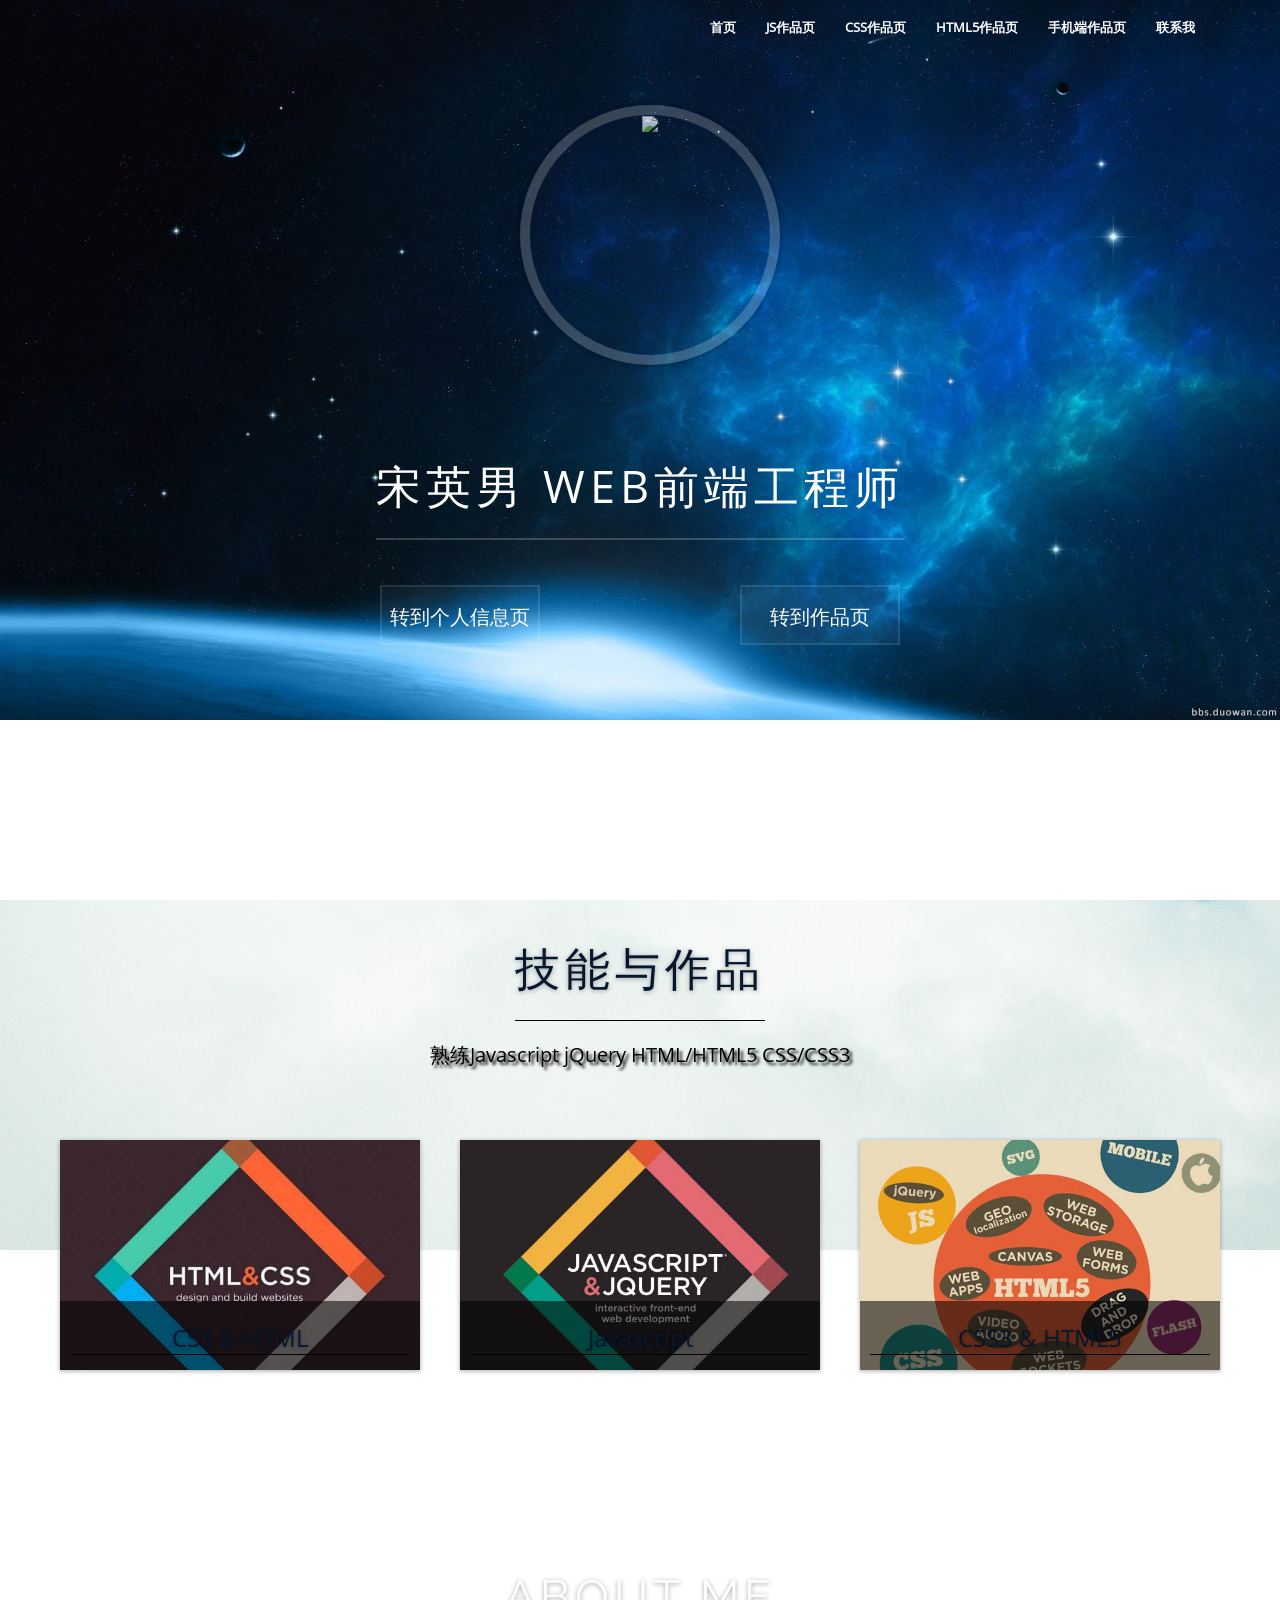
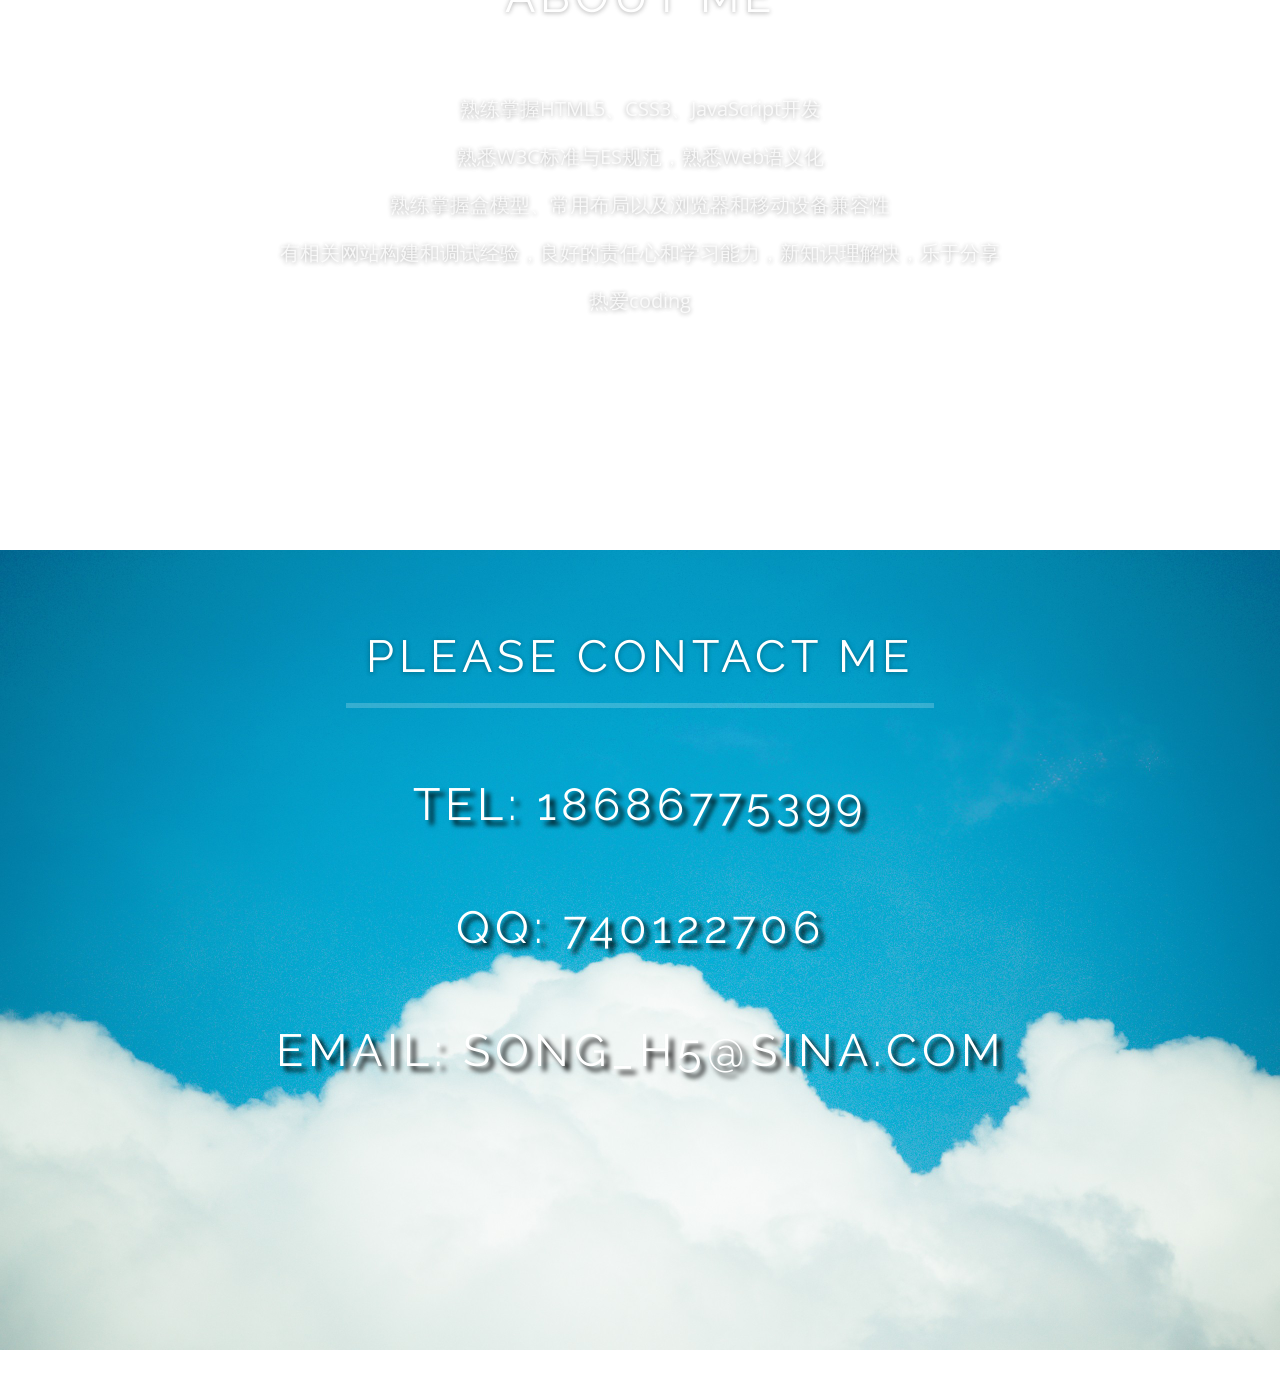
==== commit 06c0347e: "s" ====
--- a/index.html
+++ b/index.html
@@ -16,11 +16,11 @@
 				<li><a href="myworks-css.html">CSS作品页</a><span class="sub-bar"></span></li>
 				<li><a href="myworks-h5.html">HTML5作品页</a><span class="sub-bar"></span></li>
 				<li><a href="myworks-h5.html#app">手机端作品页</a><span class="sub-bar"></span></li>
-				<li><a href="credit.html">联系我</a><span class="sub-bar"></li>
+				<li><a href="credit.html">联系我</a><span class="sub-bar"></span></li>
 			</ul>
 		</div>
 		<div class="face">
-			<img src="img/ou.jpg" />
+			<img src="img/da1.JPG" />
 		</div>
 		<h1><p><span>宋</span><span>英</span><span>男</span><span> </span><span> </span><span> </span>W<span></span>E<span></span>B<span></span><span>前</span><span>端</span><span>工</span><span>程</span><span>师</span></p></h1>
 		<div class="me-btn left">
--- a/css/main.css
+++ b/css/main.css
@@ -96,7 +96,7 @@
   -moz-transition: 0.3s all ease-out;
   -ms-transition: 0.3s all ease-out;
   -o-transition: 0.3s all ease-out;
-  transition: 0.3s all ease-out;
+  transition: 1s all ease-out;
 }
 header .face:hover {
   -webkit-transform: rotateY(360deg);
@@ -104,11 +104,35 @@
   -ms-transform: rotateY(360deg);
   -o-transform: rotateY(360deg);
   transform: rotateY(360deg);
-}
+
+}
+/*houjia*/
+header h1 p{
+  transition: 0.3s all ease-out;
+  position: relative;
+  top: 0px;
+}
+header h1 p:hover{
+  box-shadow: 0 10px 10px #000 ;
+  top: -5px;
+
+}
+.sim-show h2{
+  transition: 1s all ease-out;
+  color: #05172f;
+  border-bottom: 1px solid #000000;
+
+}
+.sim-show h2:hover{
+  transform: rotateZ(30deg);
+
+}
+
+
+/*****后加***/
 header .face img {
-  width: 286px;
-  margin-left: -28px;
-  margin-top: -118px;
+  width: 240px;
+  margin-top: -1px;
   opacity: 0.8;
 }
 header h1 {
@@ -328,9 +352,9 @@
   font-weight: 300;
 }
 .sim-info {
-  color: #fff;
+  color: #000;
   margin: 20px 0;
-  text-shadow: 0 1px 6px rgba(0, 0, 0, 0.12), 0 1px 4px rgba(0, 0, 0, 0.24);
+  text-shadow: 3px 3px 3px #000;
   font-size: 20px;
 }
 .me {
@@ -448,7 +472,7 @@
   box-sizing: border-box;
 }
 .others h3 {
-  text-shadow: 0 1px 6px rgba(0, 0, 0, 0.12), 0 1px 4px rgba(0, 0, 0, 0.24);
+  text-shadow: 5px 5px 5px #000;
   padding: 20px 20px 20px;
   color: #fff;
   font-size: 45px;
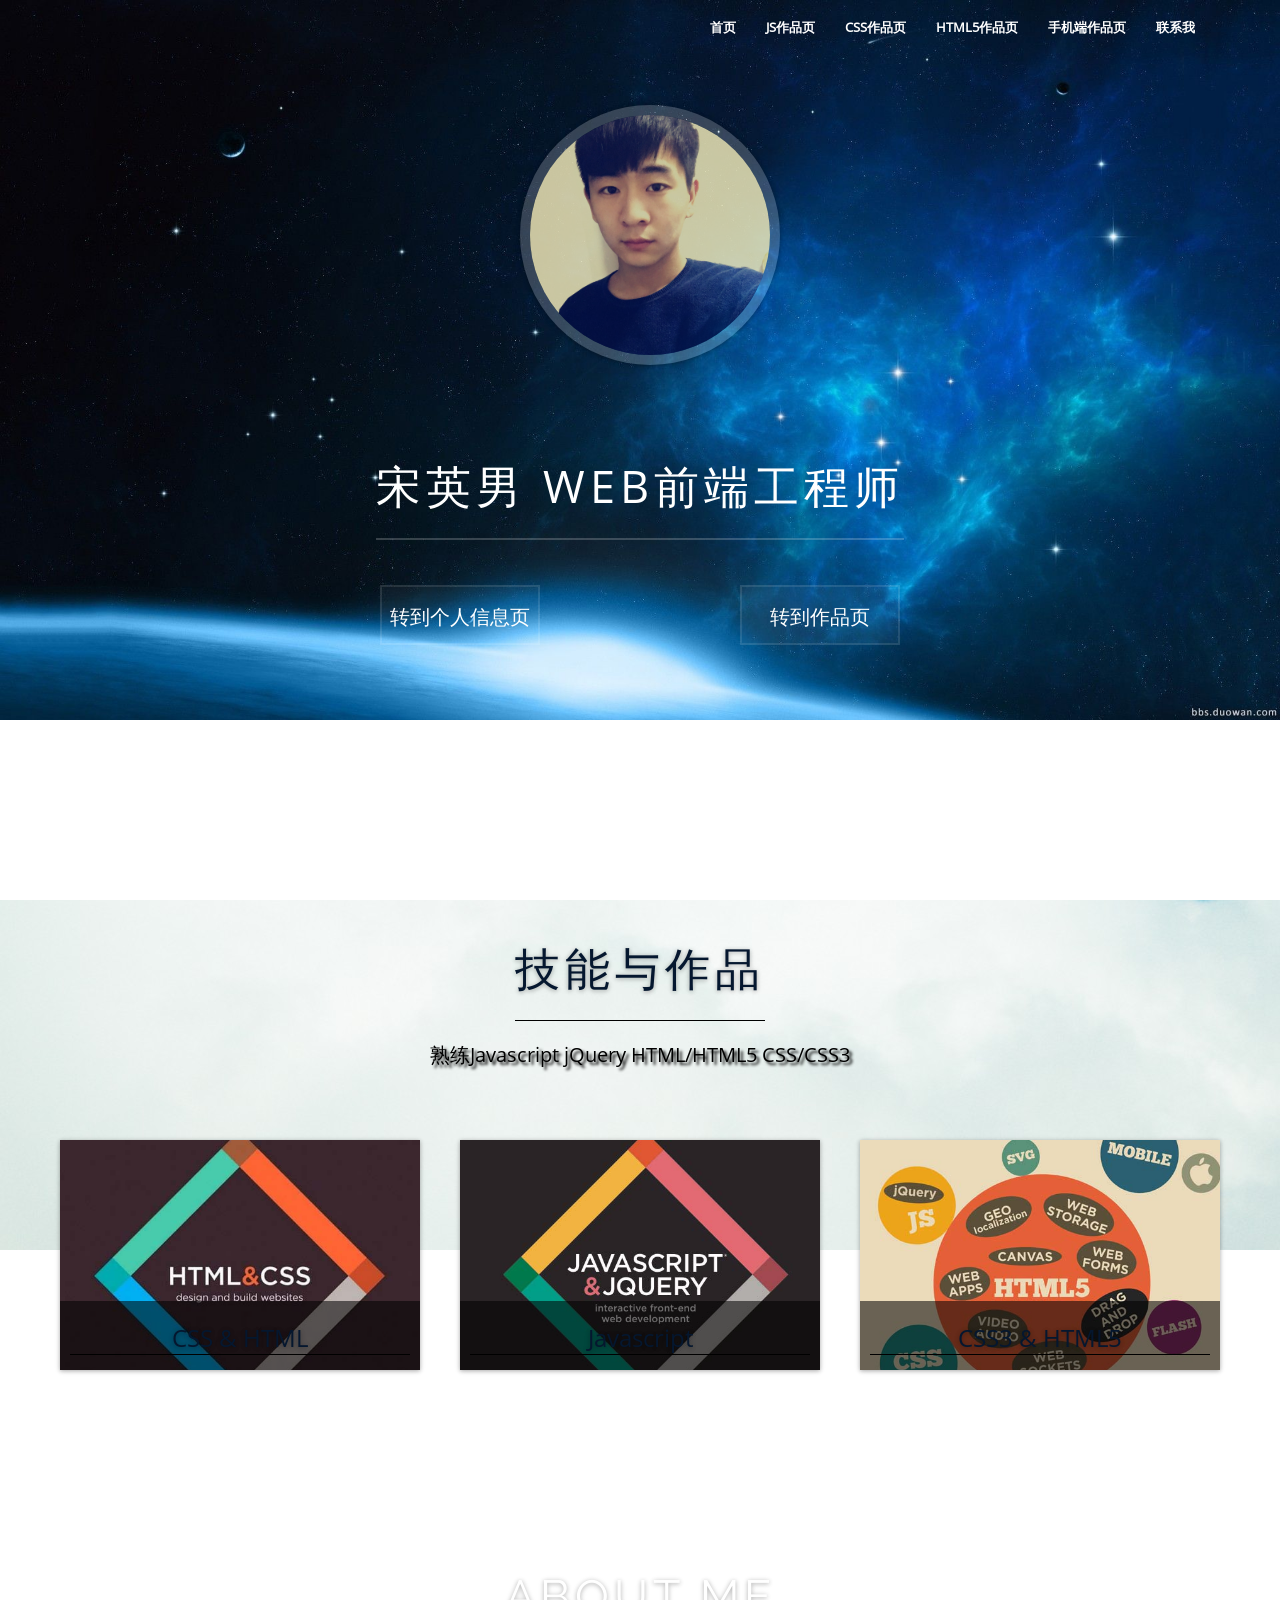
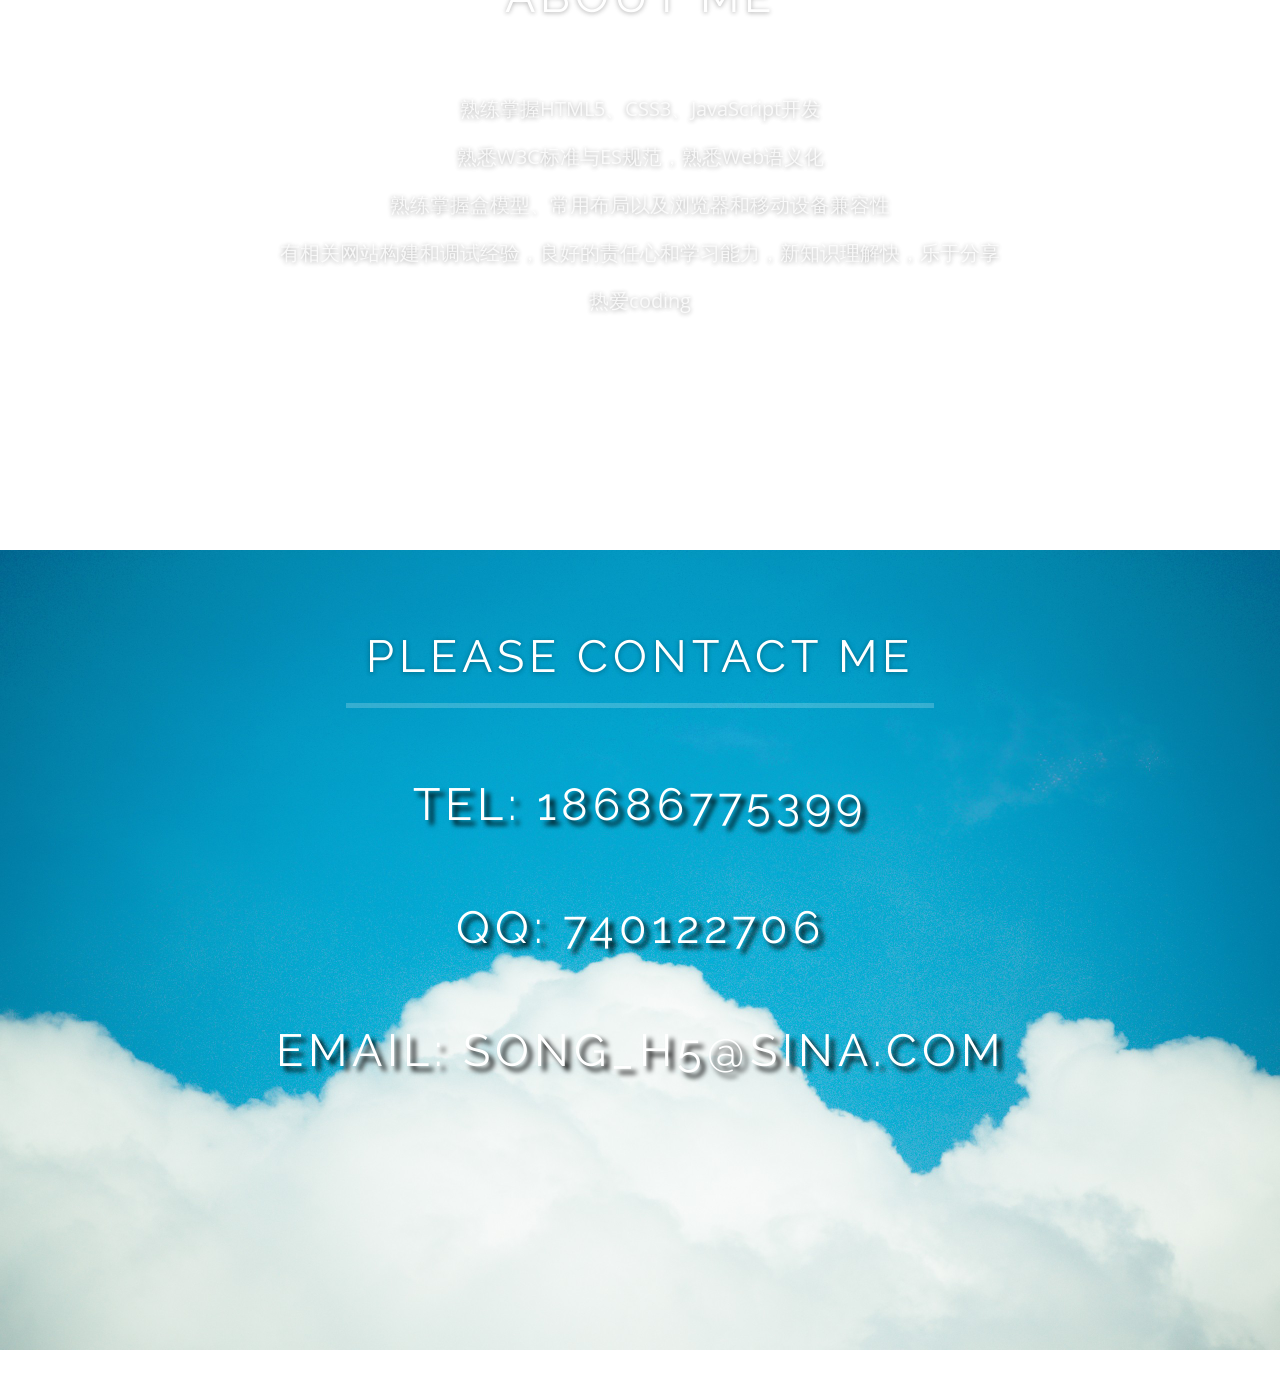
==== commit 75bf51b0: "aaa" ====
--- a/index.html
+++ b/index.html
@@ -4,7 +4,7 @@
 	<meta charset="UTF-8">
 	<title>宋英男</title>
 	<link rel="stylesheet" href="css/main.css" />
-	<link href="favicon.ico" rel="" type="image/x-icon" />
+	<link href="favicon.ico" rel="" type="" />
 	<script src="js/main.js"></script>
 </head>
 <body>
@@ -20,7 +20,7 @@
 			</ul>
 		</div>
 		<div class="face">
-			<img src="img/da1.JPG" />
+			<img src="img/meme.jpg" />
 		</div>
 		<h1><p><span>宋</span><span>英</span><span>男</span><span> </span><span> </span><span> </span>W<span></span>E<span></span>B<span></span><span>前</span><span>端</span><span>工</span><span>程</span><span>师</span></p></h1>
 		<div class="me-btn left">
